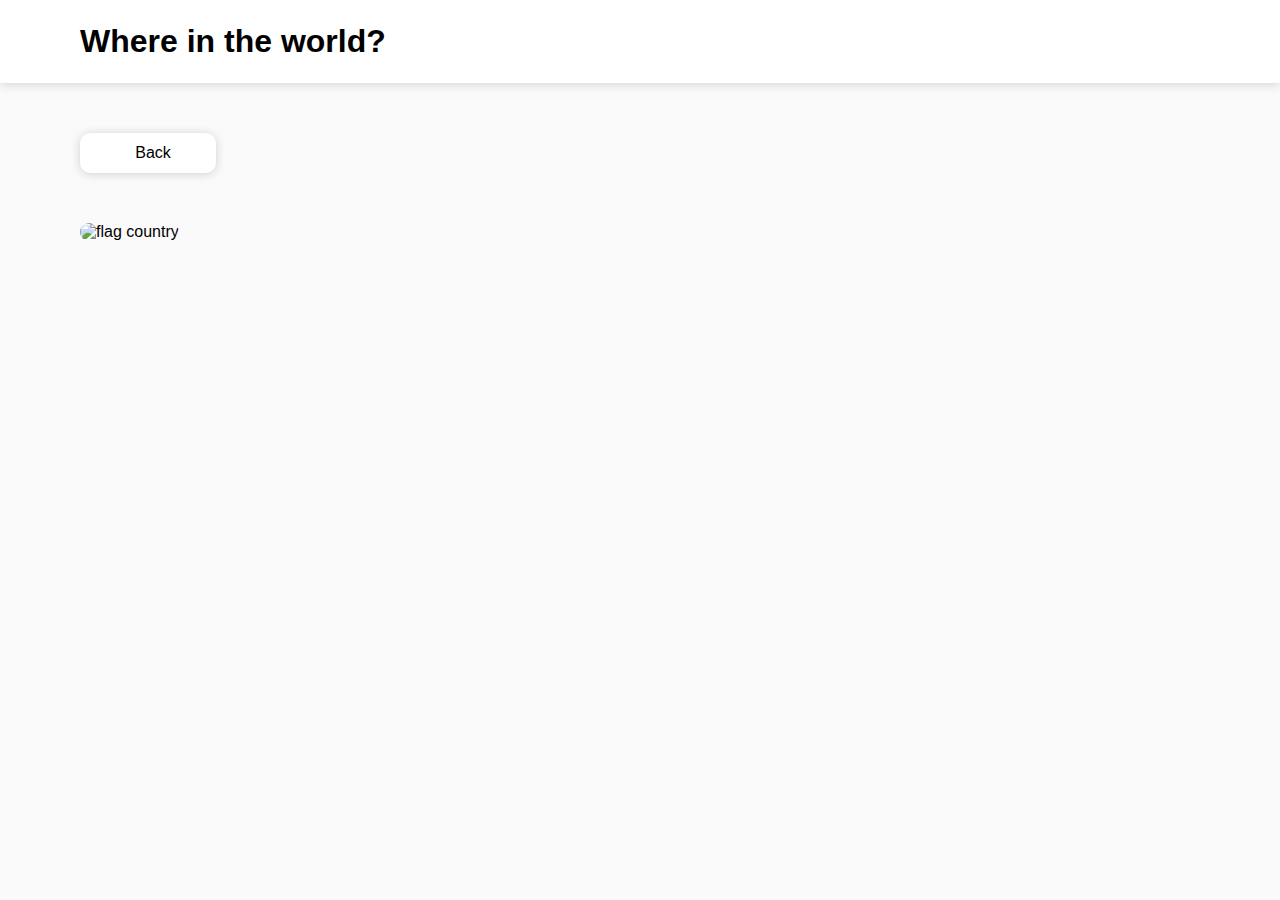
==== pages/countriesSlug.html @ 5d7a0439 "5 exam" ====
<!DOCTYPE html>
<html lang="en">
<head>
    <meta charset="UTF-8">
    <meta name="viewport" content="width=device-width, initial-scale=1.0">
    <link rel="stylesheet" href="../css/countrisSlug.css">
    <link rel="stylesheet" href="https://cdnjs.cloudflare.com/ajax/libs/font-awesome/6.5.1/css/all.min.css" integrity="sha512-DTOQO9RWCH3ppGqcWaEA1BIZOC6xxalwEsw9c2QQeAIftl+Vegovlnee1c9QX4TctnWMn13TZye+giMm8e2LwA==" crossorigin="anonymous" referrerpolicy="no-referrer" />
    <title>Countries Slug</title>
</head>
<body id="body">
    
    <header>
        <div class="header">
            <h1 class="title">Where in the world?</h1>
            <div id="icon">
                <i id="moon" class="fa-regular fa-moon" style="font-size: 25px;"></i>
            </div>
        </div>
    </header>
    
    <main>
        <div class="back">
            <i class="fa-solid fa-arrow-left"></i>
            <span>Back</span>
        </div>

        <img src="https://picsum.photos/560/401" alt="flag country">
    </main>
    <div class="loader"></div>

    <script type="module" src="../js/countriesSlug.js"></script>
</body>
</html>
---- css/countrisSlug.css ----
*{
    margin: 0;
    padding: 0;
    box-sizing: border-box;
    font-family: sans-serif;
}

body {
    background-color: #FAFAFA;
}

.header {
    max-width: 1440px;
    margin: 0 auto;
    padding-left: 80px;
    padding-right: 80px;
}

header {
    background-color: #fff;
    box-shadow: 0px 1px 10px 0px rgb(209, 208, 208);
}

main {
    max-width: 1440px;
    margin: 0 auto;
    padding-left: 80px;
    padding-right: 80px;
}

.header{
    display: flex;
    align-items: center;
    justify-content: space-between;
    padding-bottom: 23px;
    padding-top: 23px;
}

#icon {
    display: flex;
    align-items: center;
    justify-content: center;
    gap: 5px;
}

#icon i {
    cursor: pointer;
}

.back {
    margin-top: 50px;
    margin-bottom: 50px;
    border-radius: 10px;
    width: 136px;
    height: 40px;
    display: flex;
    justify-content: center;
    align-items: center;
    text-align: center;
    gap: 10px;
    background-color: white;
    box-shadow: 0px 1px 10px 0px rgb(209, 208, 208);
}

main img {
    border-radius: 10px;
}









.loader {
    position: fixed;
    top: 0;
    left: 0;
    width: 100vw;
    height: 100vh;
    display: flex;
    justify-content: center;
    align-items: center;
    background-color: #f7f9fb;
    transition: opacity 0.75s, visibility 0.75s;
}

.loader-hidden {
    opacity: 5;
    visibility: hidden;
}

.loader::after {
    content: "";
    width: 75px;
    height: 75px;
    border: 5px solid #dddddd;
    border-top-color: #7449f5;
    border-radius: 50%;
    animation: loading 0.75s ease infinite;
}

@keyframes loading {
    from {
        transform: rotate(0turn);
    }
    to {
        transform: rotate(1turn);
    }
}













@media screen {
    
}
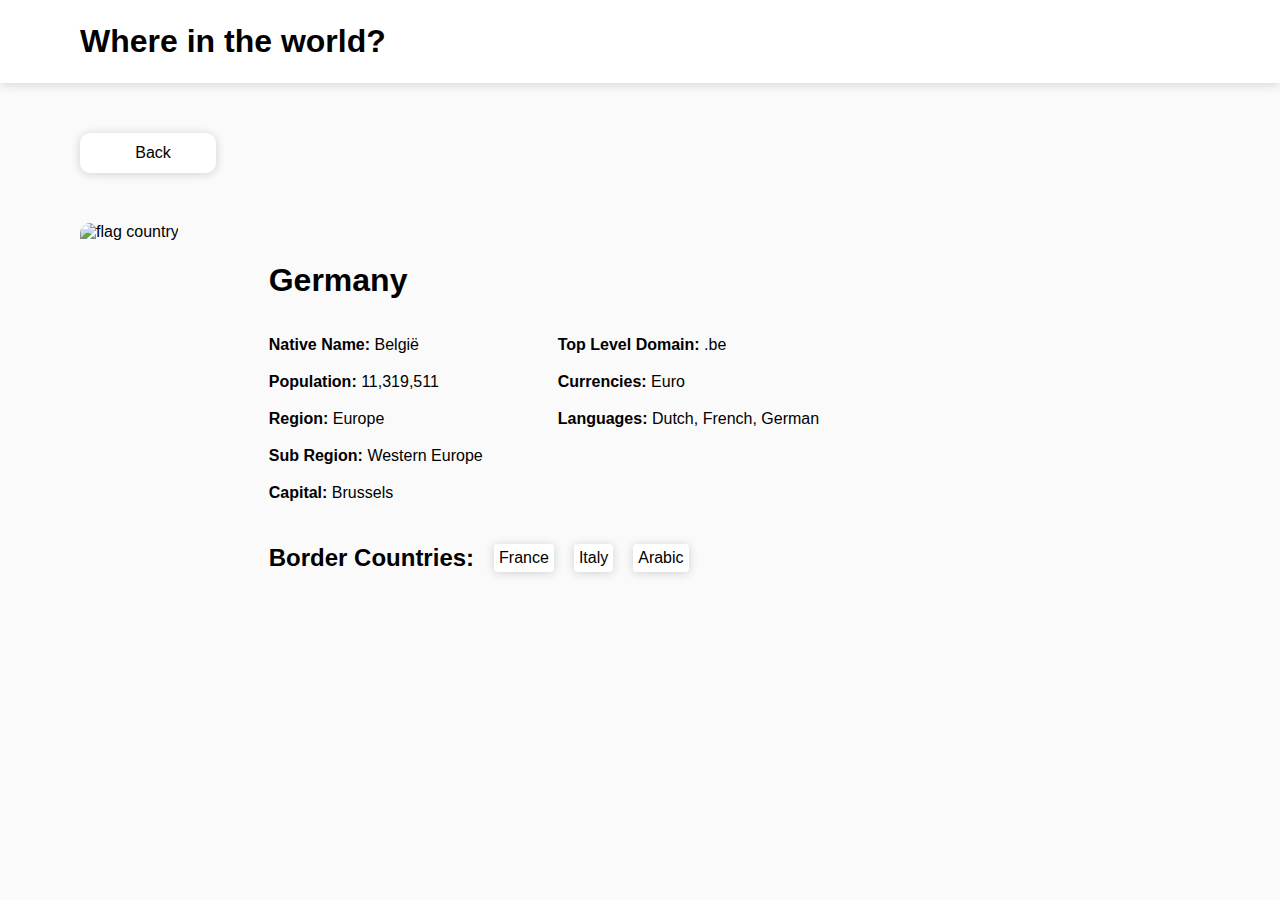
==== commit 3bd9f449: "5 imtihon" ====
--- a/pages/countriesSlug.html
+++ b/pages/countriesSlug.html
@@ -24,7 +24,34 @@
             <span>Back</span>
         </div>
 
-        <img src="https://picsum.photos/560/401" alt="flag country">
+        <div class="country">
+            <img src="https://picsum.photos/560/401" alt="flag country">
+            <div class="allInfo">
+                <h3 class="name" style="font-size: 32px;">Germany</h3>
+                <div class="info">
+                    <div class="left-side">
+                        <div class="first-name"><span>Native Name:</span> België</div>
+                        <div class="population"><span>Population:</span> 11,319,511</div>
+                        <div class="region"><span>Region:</span> Europe</div>
+                        <div class="subRegion"><span>Sub Region:</span> Western Europe</div>
+                        <div class="capital"><span>Capital:</span> Brussels</div>
+                    </div>
+                    <div class="right-side">
+                        <div class="domain"><span>Top Level Domain:</span> .be</div>
+                        <div class="currency"><span>Currencies:</span> Euro</div>
+                        <div class="language"><span>Languages:</span> Dutch, French, German</div>
+                    </div>
+                </div>
+
+                <div class="footer">
+                    <h2 class="border-countries">Border Countries:</h2>
+                    <span>France</span>
+                    <span>Italy</span>
+                    <span>Arabic</span>
+                </div>
+            </div>
+        </div>
+        
     </main>
     <div class="loader"></div>
 
--- a/css/countrisSlug.css
+++ b/css/countrisSlug.css
@@ -66,9 +66,65 @@
     border-radius: 10px;
 }
 
+.back {
+    cursor: pointer;
+}
 
+.country {
+    display: flex;
+    gap: 90px;
+}
 
+.allInfo {
+    margin-top: 39px;
+}
 
+.allInfo .info {
+    display: flex;
+    gap: 75px;
+}
+
+.info span {
+    font-size: 16px;
+    font-weight: 600;
+}
+
+.left-side {
+    display: flex;
+    flex-direction: column;
+    line-height: 32px;
+    gap: 5px;
+}
+
+.right-side {
+    display: flex;
+    flex-direction: column;
+    line-height: 32px;
+    gap: 5px;
+}
+
+.info {
+    margin-bottom: 35px;
+}
+
+.footer {
+    display: flex;
+    align-items: center;
+    gap: 20px;
+}
+
+.footer span {
+    color: #000;
+    background-color: white;
+    padding: 5px;
+    cursor: pointer;
+    border-radius: 4px;
+    box-shadow: 0px 1px 10px 0px rgb(209, 208, 208);
+}
+
+.name {
+    margin-bottom: 30px;
+}
 
 
 
@@ -118,11 +174,3 @@
 
 
 
-
-
-
-
-
-@media screen {
-    
-}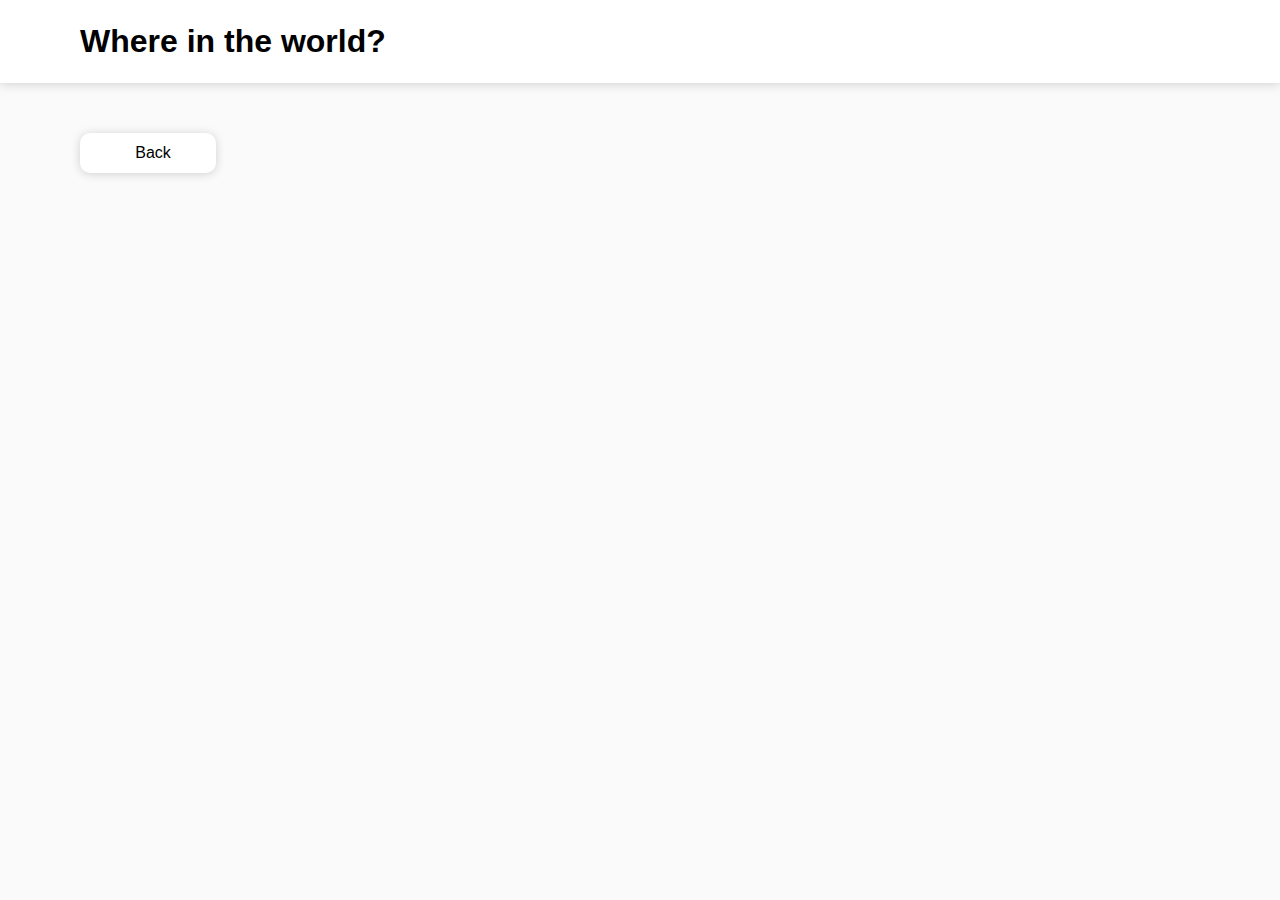
==== commit 2ea6c92b: "5exam" ====
--- a/pages/countriesSlug.html
+++ b/pages/countriesSlug.html
@@ -21,35 +21,37 @@
     <main>
         <div class="back">
             <i class="fa-solid fa-arrow-left"></i>
-            <span>Back</span>
+            <p class="p">Back</p>
         </div>
-
-        <div class="country">
-            <img src="https://picsum.photos/560/401" alt="flag country">
-            <div class="allInfo">
-                <h3 class="name" style="font-size: 32px;">Germany</h3>
-                <div class="info">
-                    <div class="left-side">
-                        <div class="first-name"><span>Native Name:</span> België</div>
-                        <div class="population"><span>Population:</span> 11,319,511</div>
-                        <div class="region"><span>Region:</span> Europe</div>
-                        <div class="subRegion"><span>Sub Region:</span> Western Europe</div>
-                        <div class="capital"><span>Capital:</span> Brussels</div>
+        
+        <div class="hero">
+            <!-- <div class="country">
+                <img src="https://picsum.photos/560/401" alt="flag country">
+                <div class="allInfo">
+                    <h3 class="name" style="font-size: 32px;">hello</h3>
+                    <div class="info">
+                        <div class="left-side">
+                            <div class="first-name"><span>Native Name:</span>dnvjndfv</div>
+                            <div class="population"><span>Population:</span>dfvdfvdv</div>
+                            <div class="region"><span>Region:</span>dfvdfvf</div>
+                            <div class="subRegion"><span>Sub Region:</span>dfvdvdf</div>
+                            <div class="capital"><span>Capital:</span>dfvdfvf</div>
+                        </div>
+                        <div class="right-side">
+                            <div class="domain"><span>Top Level Domain:</span>dfgvgvgtv</div>
+                            <div class="currency"><span>Currencies:</span>dfvgbrdbv</div>
+                            <div class="language"><span>Languages:</span>dfbfrgrfg</div>
+                        </div>
                     </div>
-                    <div class="right-side">
-                        <div class="domain"><span>Top Level Domain:</span> .be</div>
-                        <div class="currency"><span>Currencies:</span> Euro</div>
-                        <div class="language"><span>Languages:</span> Dutch, French, German</div>
+    
+                    <div class="footer">
+                        <h2 class="border-countries">dhvbdusdfcjis</h2>
+                        <span>dfvdfvds</span>
+                        <span>skjdnjndfv</span>
+                        <span>sdnfvedvkn</span>
                     </div>
                 </div>
-
-                <div class="footer">
-                    <h2 class="border-countries">Border Countries:</h2>
-                    <span>France</span>
-                    <span>Italy</span>
-                    <span>Arabic</span>
-                </div>
-            </div>
+            </div> -->
         </div>
         
     </main>
--- a/css/countrisSlug.css
+++ b/css/countrisSlug.css
@@ -68,6 +68,10 @@
 
 .back {
     cursor: pointer;
+}
+
+.back p {
+    background-color: transparent;
 }
 
 .country {
